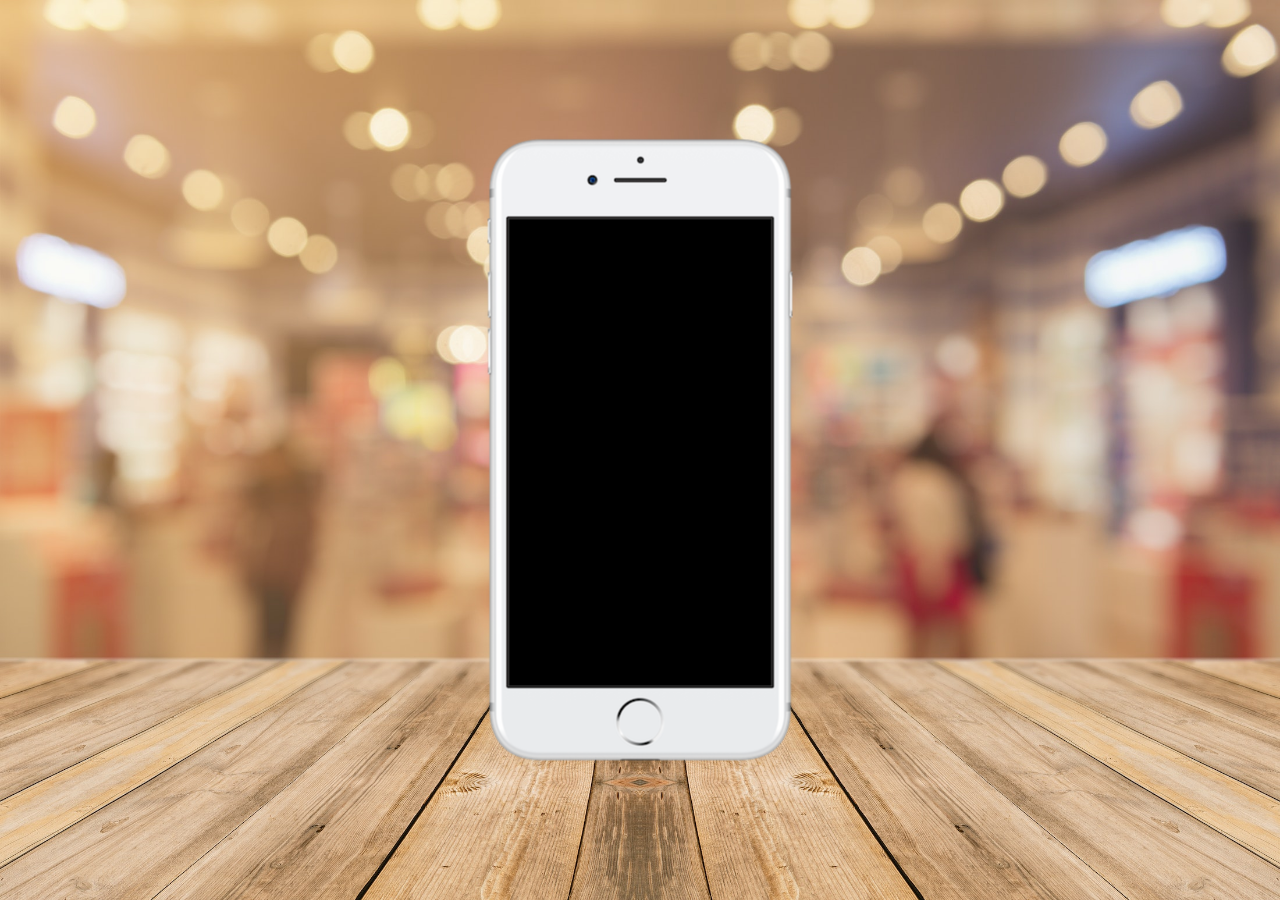
==== index.html @ b5924437 "posicionando objetos" ====
<!DOCTYPE html>
<html lang="pt-br">
<head>
    <meta charset="UTF-8">
    <meta http-equiv="X-UA-Compatible" content="IE=edge">
    <meta name="viewport" content="width=device-width, initial-scale=1.0">
    <link rel="stylesheet" href="estilos/style.css">
    <title>Projeto Redes Sociais</title>
</head>
<body>
   <main>
        <section id="telefone">

        </section>
        <section id="redes-socias">

        </section>
   </main>
</body>
</html>
---- estilos/style.css ----
@charset "UTF-8";

* {
    margin: 0px;
    padding: 0px;
    font-family: Arial, Helvetica, sans-serif;
}

html, body {
    height: 100vh;
    width: 100vw;
    background-color: darkgray;
}

body {
    background: url(../imagens/fundo-balcao.jpg) no-repeat top center fixed;
    background-size: cover;

}

main {
    position: relative;
    height: 100vh;
}

section#telefone {
    position: absolute;
    top: 50%;
    left: 50%;
    transform: translate(-50%, -50%);

    height: 627px;
    width: 311px;
    background: url('../imagens/frame-iphone.png');
}
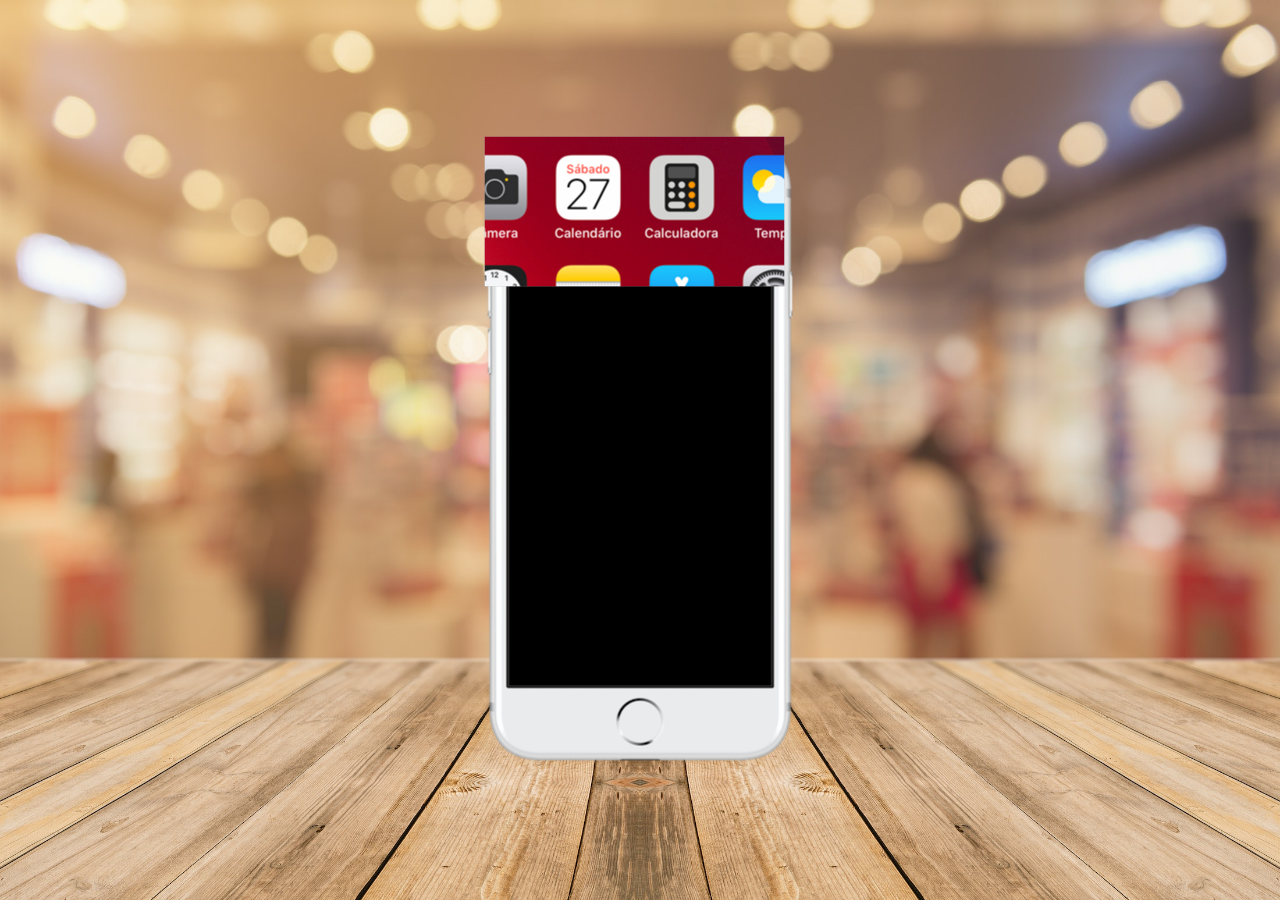
==== commit c33e5a50: "page home" ====
--- a/index.html
+++ b/index.html
@@ -10,7 +10,7 @@
 <body>
    <main>
         <section id="telefone">
-
+            <iframe src="home.html" frameborder="0"></iframe>
         </section>
         <section id="redes-socias">
 
--- a/estilos/style.css
+++ b/estilos/style.css
@@ -9,7 +9,7 @@
 html, body {
     height: 100vh;
     width: 100vw;
-    background-color: darkgray;
+    background-color: #d7ac73;
 }
 
 body {
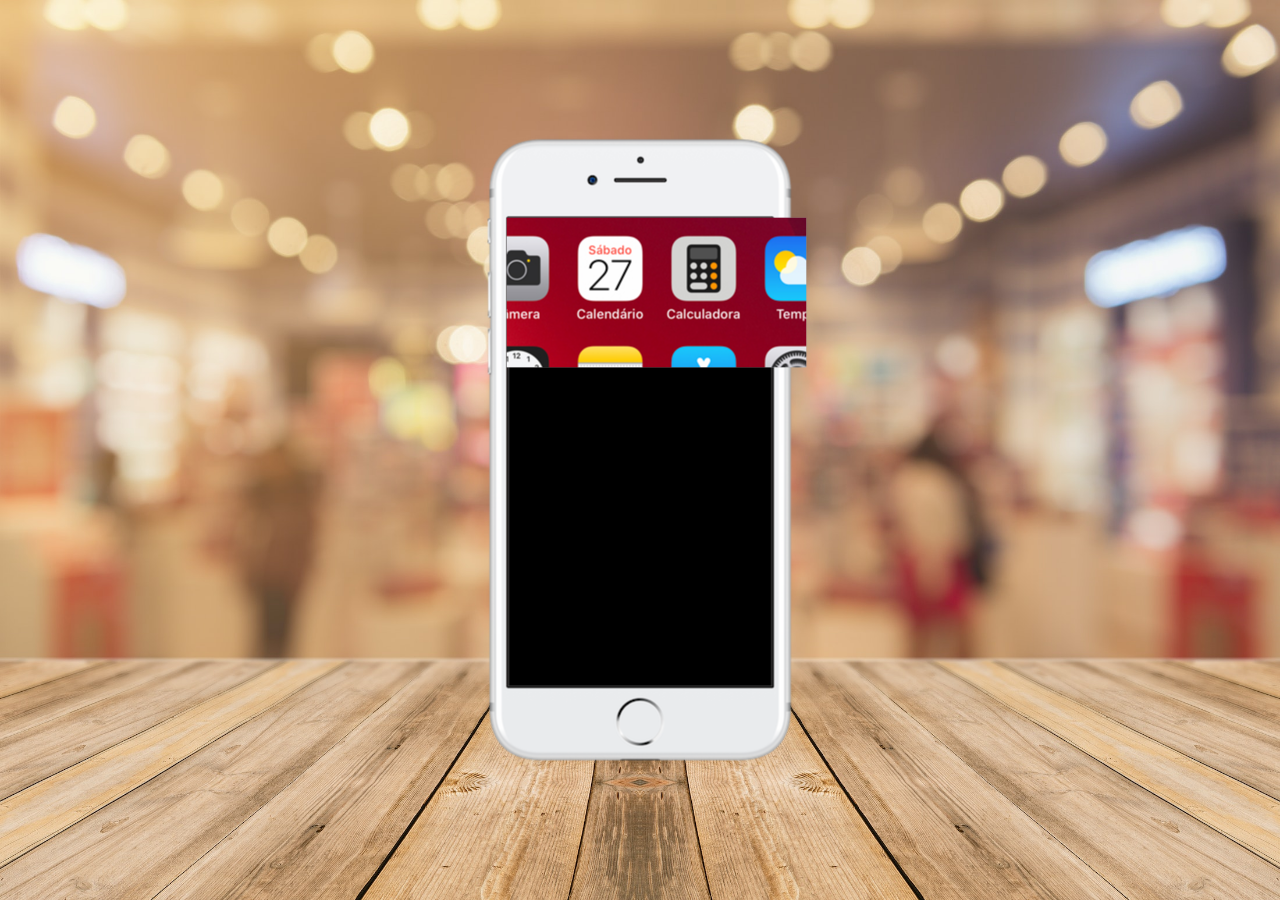
==== commit 3c298ffe: "posicionamento" ====
--- a/index.html
+++ b/index.html
@@ -10,7 +10,7 @@
 <body>
    <main>
         <section id="telefone">
-            <iframe src="home.html" frameborder="0"></iframe>
+            <iframe src="home.html" name="tela" id="tela" frameborder="0"></iframe>
         </section>
         <section id="redes-socias">
 
--- a/estilos/style.css
+++ b/estilos/style.css
@@ -32,4 +32,10 @@
     height: 627px;
     width: 311px;
     background: url('../imagens/frame-iphone.png');
+}
+
+iframe#tela {
+    position: relative;
+    top: 81px;
+    left: 22px;
 }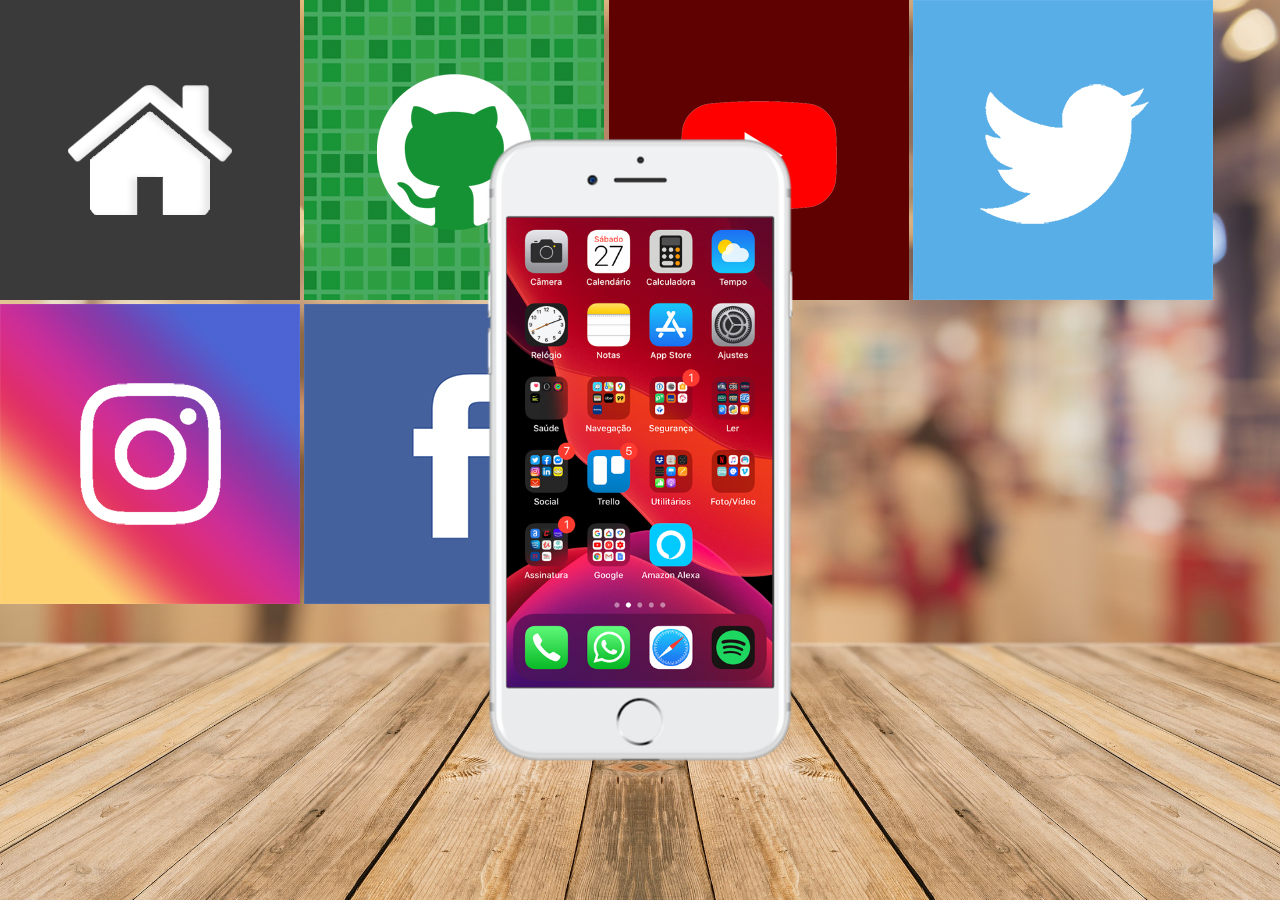
==== commit 0ad0c194: "Update index.html" ====
--- a/index.html
+++ b/index.html
@@ -4,16 +4,23 @@
     <meta charset="UTF-8">
     <meta http-equiv="X-UA-Compatible" content="IE=edge">
     <meta name="viewport" content="width=device-width, initial-scale=1.0">
+    <link rel="shortcut icon" href="favicon.ico" type="image/x-icon">
     <link rel="stylesheet" href="estilos/style.css">
     <title>Projeto Redes Sociais</title>
 </head>
 <body>
    <main>
         <section id="telefone">
-            <iframe src="home.html" name="tela" id="tela" frameborder="0"></iframe>
+            <iframe src="home.html" name="tela" id="tela" frameborder="0">
+            </iframe>
         </section>
         <section id="redes-socias">
-
+            <a href="#" target="tela"><img src="imagens/logo-home.jpg" alt="home"></a>
+            <a href="#" target="tela"><img src="imagens/logo-github.jpg" alt="github"></a>
+            <a href="#" target="tela"><img src="imagens/logo-youtube.jpg" alt="youtube"></a>
+            <a href="#" target="tela"><img src="imagens/logo-twitter.jpg" alt="twitter"></a>
+            <a href="#" target="tela"><img src="imagens/logo-instagram.jpg" alt="instagram"></a>
+            <a href="#" target="tela"><img src="imagens/logo-facebook.jpg" alt="facebook"></a>
         </section>
    </main>
 </body>
--- a/estilos/style.css
+++ b/estilos/style.css
@@ -13,7 +13,7 @@
 }
 
 body {
-    background: url(../imagens/fundo-balcao.jpg) no-repeat top center fixed;
+    background: url(../imagens/fundo-balcao.jpg) no-repeat center center fixed;
     background-size: cover;
 
 }
@@ -38,4 +38,6 @@
     position: relative;
     top: 81px;
     left: 22px;
+    width: 266px;
+    height: 470px;
 }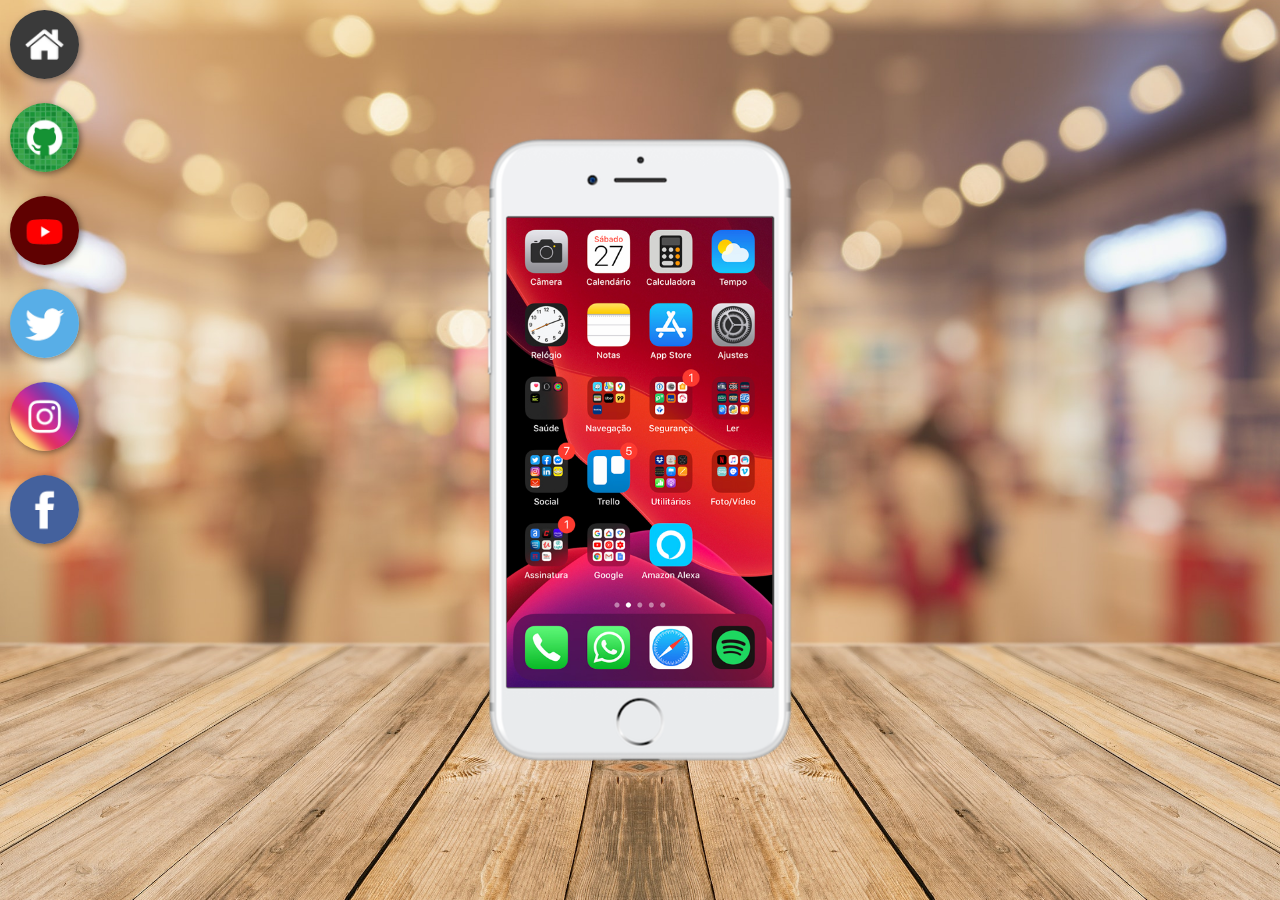
==== commit d337f3e3: "ediçãp de botões" ====
--- a/index.html
+++ b/index.html
@@ -14,12 +14,12 @@
             <iframe src="home.html" name="tela" id="tela" frameborder="0">
             </iframe>
         </section>
-        <section id="redes-socias">
-            <a href="#" target="tela"><img src="imagens/logo-home.jpg" alt="home"></a>
-            <a href="#" target="tela"><img src="imagens/logo-github.jpg" alt="github"></a>
-            <a href="#" target="tela"><img src="imagens/logo-youtube.jpg" alt="youtube"></a>
-            <a href="#" target="tela"><img src="imagens/logo-twitter.jpg" alt="twitter"></a>
-            <a href="#" target="tela"><img src="imagens/logo-instagram.jpg" alt="instagram"></a>
+        <section id="redes-sociais">
+            <a href="#" target="tela"><img src="imagens/logo-home.jpg" alt="home"></a><br>
+            <a href="#" target="tela"><img src="imagens/logo-github.jpg" alt="github"></a><br>
+            <a href="#" target="tela"><img src="imagens/logo-youtube.jpg" alt="youtube"></a><br>
+            <a href="#" target="tela"><img src="imagens/logo-twitter.jpg" alt="twitter"></a><br>
+            <a href="#" target="tela"><img src="imagens/logo-instagram.jpg" alt="instagram"></a><br>
             <a href="#" target="tela"><img src="imagens/logo-facebook.jpg" alt="facebook"></a>
         </section>
    </main>
--- a/estilos/style.css
+++ b/estilos/style.css
@@ -40,4 +40,19 @@
     left: 22px;
     width: 266px;
     height: 470px;
+}
+
+section#redes-sociais img {
+    width: 69px;
+    margin: 10px;
+    border-radius: 50%;
+    box-shadow: 2px 2px 6px #0000006d;
+    box-sizing: border-box;
+}
+
+section#redes-sociais img:hover {
+    border: 3px solid rgb(183, 183, 121);
+    transform: translate(5px, -8px);
+    box-shadow: 7px 7px 15px rgba(0, 0, 0, 0.5);
+    transition: transform 0.5s, border 0.8s;
 }